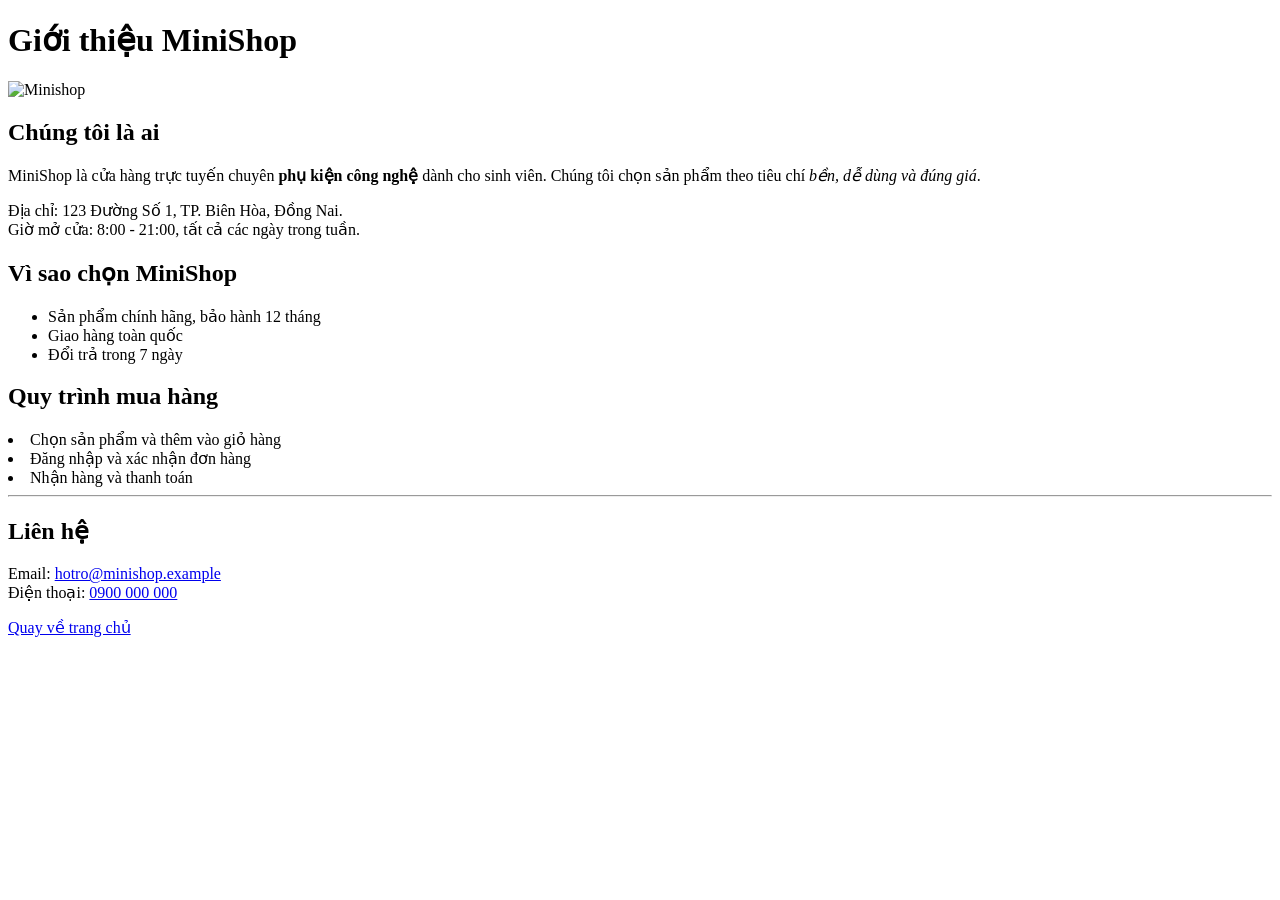
==== about.html @ fcd5c0eb "first commit" ====
<!DOCTYPE html>

<html lang="vi">
  <head>
    <meta charset="UTF-8" />
    <meta name="viewport" content="width=device-width, initial-scale=1.0" />
    <title>Giới thiệu - MiniShop</title>
  </head>
  <body>
    <h1>Giới thiệu MiniShop</h1>
    <img
      src="https://img.ws.mms.shopee.co.th/7c26759376b13c1ded0fc74d88119da3"
      alt="Minishop"
      width="300"
    />

    <h2>Chúng tôi là ai</h2>
    <p>
      MiniShop là cửa hàng trực tuyến chuyên <strong>phụ kiện công nghệ</strong>
      dành cho sinh viên. Chúng tôi chọn sản phẩm theo tiêu chí
      <em>bền, dễ dùng và đúng giá</em>.
    </p>
    <p>
      Địa chỉ: 123 Đường Số 1, TP. Biên Hòa, Đồng Nai. <br />
      Giờ mở cửa: 8:00 - 21:00, tất cả các ngày trong tuần.
    </p>

    <h2>Vì sao chọn MiniShop</h2>
    <ul>
      <li>Sản phẩm chính hãng, bảo hành 12 tháng</li>
      <li>Giao hàng toàn quốc</li>
      <li>Đổi trả trong 7 ngày</li>
    </ul>

    <h2>Quy trình mua hàng</h2>
    <o1>
      <li>Chọn sản phẩm và thêm vào giỏ hàng</li>
      <li>Đăng nhập và xác nhận đơn hàng</li>
      <li>Nhận hàng và thanh toán</li>
    </o1>

    <hr />
    <h2>Liên hệ</h2>
    <p>
      Email: <a href="hongquyen2007.bh@gmail.com">hotro@minishop.example</a
      ><br />
      Điện thoại: <a href="tel:0900000000">0900 000 000</a><br />
    </p>
    <p><a href="index.html">Quay về trang chủ</a></p>
  </body>
</html>
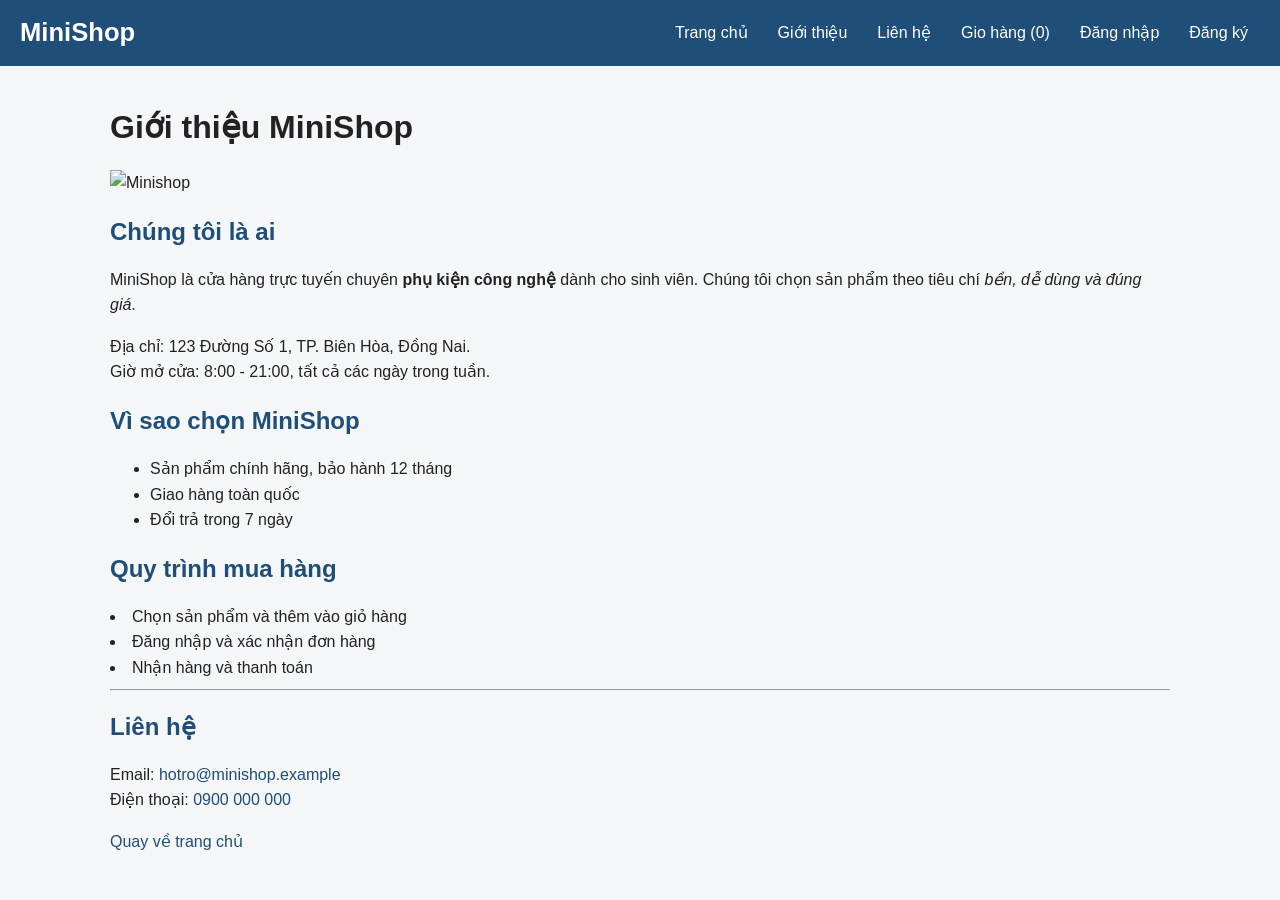
==== commit 55d69f1d: "Minishop day2" ====
--- a/about.html
+++ b/about.html
@@ -1,51 +1,67 @@
-<!DOCTYPE html>
+<!doctype html>
 
 <html lang="vi">
   <head>
     <meta charset="UTF-8" />
     <meta name="viewport" content="width=device-width, initial-scale=1.0" />
+    <link rel="stylesheet" href="css/style.css" />
+    <script src="js/main.js" defer></script>
     <title>Giới thiệu - MiniShop</title>
   </head>
   <body>
-    <h1>Giới thiệu MiniShop</h1>
-    <img
-      src="https://img.ws.mms.shopee.co.th/7c26759376b13c1ded0fc74d88119da3"
-      alt="Minishop"
-      width="300"
-    />
+    <header class="site-header">
+      <h1>MiniShop</h1>
+      <nav class="main-nav">
+        <a href="index.html">Trang chủ</a>
+        <a href="about.html">Giới thiệu</a>
+        <a href="contact.html">Liên hệ</a>
+        <a href="cart.html">Gio hàng (<span id="cart-count">0</span>)</a>
+        <a href="login.html">Đăng nhập</a>
+        <a href="register.html">Đăng ký</a>
+      </nav>
+    </header>
+    <main>
+      <h1>Giới thiệu MiniShop</h1>
+      <img
+        src="https://img.ws.mms.shopee.co.th/7c26759376b13c1ded0fc74d88119da3"
+        alt="Minishop"
+        width="300"
+      />
 
-    <h2>Chúng tôi là ai</h2>
-    <p>
-      MiniShop là cửa hàng trực tuyến chuyên <strong>phụ kiện công nghệ</strong>
-      dành cho sinh viên. Chúng tôi chọn sản phẩm theo tiêu chí
-      <em>bền, dễ dùng và đúng giá</em>.
-    </p>
-    <p>
-      Địa chỉ: 123 Đường Số 1, TP. Biên Hòa, Đồng Nai. <br />
-      Giờ mở cửa: 8:00 - 21:00, tất cả các ngày trong tuần.
-    </p>
+      <h2>Chúng tôi là ai</h2>
+      <p>
+        MiniShop là cửa hàng trực tuyến chuyên
+        <strong>phụ kiện công nghệ</strong>
+        dành cho sinh viên. Chúng tôi chọn sản phẩm theo tiêu chí
+        <em>bền, dễ dùng và đúng giá</em>.
+      </p>
+      <p>
+        Địa chỉ: 123 Đường Số 1, TP. Biên Hòa, Đồng Nai. <br />
+        Giờ mở cửa: 8:00 - 21:00, tất cả các ngày trong tuần.
+      </p>
 
-    <h2>Vì sao chọn MiniShop</h2>
-    <ul>
-      <li>Sản phẩm chính hãng, bảo hành 12 tháng</li>
-      <li>Giao hàng toàn quốc</li>
-      <li>Đổi trả trong 7 ngày</li>
-    </ul>
+      <h2>Vì sao chọn MiniShop</h2>
+      <ul>
+        <li>Sản phẩm chính hãng, bảo hành 12 tháng</li>
+        <li>Giao hàng toàn quốc</li>
+        <li>Đổi trả trong 7 ngày</li>
+      </ul>
 
-    <h2>Quy trình mua hàng</h2>
-    <o1>
-      <li>Chọn sản phẩm và thêm vào giỏ hàng</li>
-      <li>Đăng nhập và xác nhận đơn hàng</li>
-      <li>Nhận hàng và thanh toán</li>
-    </o1>
+      <h2>Quy trình mua hàng</h2>
+      <o1>
+        <li>Chọn sản phẩm và thêm vào giỏ hàng</li>
+        <li>Đăng nhập và xác nhận đơn hàng</li>
+        <li>Nhận hàng và thanh toán</li>
+      </o1>
 
-    <hr />
-    <h2>Liên hệ</h2>
-    <p>
-      Email: <a href="hongquyen2007.bh@gmail.com">hotro@minishop.example</a
-      ><br />
-      Điện thoại: <a href="tel:0900000000">0900 000 000</a><br />
-    </p>
-    <p><a href="index.html">Quay về trang chủ</a></p>
+      <hr />
+      <h2>Liên hệ</h2>
+      <p>
+        Email: <a href="hongquyen2007.bh@gmail.com">hotro@minishop.example</a
+        ><br />
+        Điện thoại: <a href="tel:0900000000">0900 000 000</a><br />
+      </p>
+      <p><a href="index.html">Quay về trang chủ</a></p>
+    </main>
   </body>
 </html>
--- a/css/style.css
+++ b/css/style.css
@@ -0,0 +1,323 @@
+/* body {
+    background-color: lightyellow;
+} */
+
+:root {
+  --primary: #1f4e79;
+  /* trước đây là --primary-color */
+  --primary-dark: #163a5a;
+  --accent: #e67e22;
+  --accent-dark: #cf6d17;
+  --text: #222222;
+  --muted: #666666;
+  --border: #dddddd;
+  --bg: #f5f6f8;
+  --white: #ffffff;
+  --danger: #c0392b;
+  /* thêm dấu ; còn thiếu */
+}
+
+* {
+  box-sizing: border-box;
+}
+
+body {
+  margin: 0;
+  font-family: Arial, Helvetica, sans-serif;
+  font-size: 16px;
+  line-height: 1.6;
+  color: var(--text);
+  background-color: var(--bg);
+}
+
+main {
+  padding-left: 10px;
+}
+
+/* ===== 2. Chữ, liên kết, hình ảnh ===== */
+h1,
+h2,
+h3 {
+  line-height: 1.3;
+}
+
+h2 {
+  color: var(--primary);
+}
+
+a {
+  color: var(--primary);
+  text-decoration: none;
+}
+
+a:hover {
+  text-decoration: underline;
+}
+
+img {
+  max-width: 100%;
+  height: auto;
+}
+
+.price {
+  color: var(--danger);
+  font-size: 1.1rem;
+  font-weight: bold;
+}
+
+/* ===== 3. Khung nội dung chính ===== */
+main {
+  max-width: 1100px;
+  margin: 0 auto;
+  padding: 20px;
+}
+
+/* ===== 4. Đầu trang và thanh điều hướng ===== */
+.site-header {
+  display: flex;
+  justify-content: space-between;
+  align-items: center;
+  flex-wrap: wrap;
+  gap: 10px;
+  padding: 12px 20px;
+  background-color: var(--primary);
+  color: var(--white);
+}
+
+.site-header h1 {
+  margin: 0;
+  font-size: 1.6rem;
+}
+
+.main-nav {
+  display: flex;
+  flex-wrap: wrap;
+  gap: 6px;
+}
+
+.main-nav a {
+  padding: 8px 12px;
+  border-radius: 4px;
+  color: var(--white);
+}
+
+.main-nav a:hover {
+  background-color: var(--primary-dark);
+  text-decoration: none;
+}
+
+/* ===== 5. Lưới sản phẩm ===== */
+.product-list {
+  display: grid;
+  grid-template-columns: repeat(4, 1fr);
+  gap: 20px;
+}
+
+.product-card {
+  padding: 16px;
+  border: 1px solid var(--border);
+  border-radius: 8px;
+  background-color: var(--white);
+  text-align: center;
+  transition:
+    box-shadow 0.2s,
+    transform 0.2s;
+}
+
+.product-card:hover {
+  box-shadow: 0 4px 12px rgba(0, 0, 0, 0.15);
+  transform: translateY(-3px);
+}
+
+.product-card img {
+  width: 100%;
+  aspect-ratio: 1 / 1;
+  object-fit: cover;
+  border-radius: 4px;
+}
+
+.product-card h3 {
+  margin: 12px 0 4px;
+  font-size: 1rem;
+}
+
+.product-card .price {
+  margin: 0 0 12px;
+}
+
+/* ===== 6. Nút bấm ===== */
+.btn {
+  display: inline-block;
+  padding: 8px 16px;
+  border: none;
+  border-radius: 4px;
+  background-color: var(--primary);
+  color: var(--white);
+  font-size: 1rem;
+  font-family: inherit;
+  cursor: pointer;
+}
+
+.btn:hover {
+  background-color: var(--primary-dark);
+  text-decoration: none;
+}
+
+.btn-accent {
+  background-color: var(--accent);
+}
+
+.btn-accent:hover {
+  background-color: var(--accent-dark);
+}
+
+.product-card .btn {
+  margin-top: 6px;
+}
+
+/* ===== 7. Trang chi tiết sản phẩm ===== */
+.product-detail {
+  display: grid;
+  grid-template-columns: 1fr 1fr;
+  gap: 30px;
+  padding: 20px;
+  border: 1px solid var(--border);
+  border-radius: 8px;
+  background-color: var(--white);
+}
+
+.product-image img {
+  width: 100%;
+  border-radius: 8px;
+}
+
+.product-info h2 {
+  margin-top: 0;
+}
+
+/* ===== 8. Chân trang ===== */
+body {
+  display: flex;
+  flex-direction: column;
+  min-height: 100vh;
+}
+
+/* ===== 9. Form ===== */
+.form {
+  max-width: 480px;
+  padding: 24px;
+  border: 1px solid var(--border);
+  border-radius: 8px;
+  background-color: var(--white);
+}
+
+.form p {
+  margin: 0 0 14px;
+}
+
+.form label {
+  font-weight: bold;
+}
+
+.form input[type="radio"] + label,
+.form input[type="checkbox"] + label {
+  font-weight: normal;
+}
+
+.form input[type="text"],
+.form input[type="email"],
+.form input[type="password"],
+.form input[type="tel"],
+.form select,
+.form textarea {
+  width: 100%;
+  margin-top: 4px;
+  padding: 8px 10px;
+  border: 1px solid var(--border);
+  border-radius: 4px;
+  font-size: 1rem;
+  font-family: inherit;
+}
+
+.form input:focus,
+.form select:focus,
+.form textarea:focus {
+  outline: none;
+  border-color: var(--primary);
+  box-shadow: 0 0 0 3px rgba(31, 78, 121, 0.2);
+}
+
+.error {
+  display: block;
+  color: var(--danger);
+  font-size: 0.9rem;
+}
+/* ===== 10. Bảng ===== */
+table {
+  width: 100%;
+  border-collapse: collapse;
+  background-color: var(--white);
+}
+
+th,
+td {
+  padding: 10px 12px;
+  border: 1px solid var(--border);
+  text-align: left;
+}
+
+th {
+  background-color: var(--primary);
+  color: var(--white);
+}
+
+tbody tr:nth-child(even) {
+  background-color: #f0f4f8;
+}
+
+.cart-table input[type="number"] {
+  width: 70px;
+  padding: 4px 6px;
+}
+
+.detail {
+  background-color: #1f4e79;
+  color: #ffffff;
+  border-radius: 5px;
+  padding: 8px;
+  padding-left: 22px;
+  padding-right: 22px;
+}
+
+/* 11. Giao diện đáp ứng */
+/* Máy tính bảng: từ 900px trở xuống */
+
+@media (max-width: 900px) {
+  .product-list {
+    grid-template-columns: repeat(2, 1fr);
+  }
+
+  .product-detail {
+    grid-template-columns: 1fr;
+  }
+}
+
+/* Điện thoại: từ 500px trở xuống */
+@media (max-width: 500px) {
+  .product-list {
+    grid-template-columns: 1fr;
+  }
+
+  .site-header {
+    flex-direction: column;
+    align-items: flex-start;
+  }
+}
+
+.submit {
+  background-color: #e67e22;
+  color: #ffffff;
+  padding: 10px;
+  border-radius: 10px;
+  width: 100px;
+}
